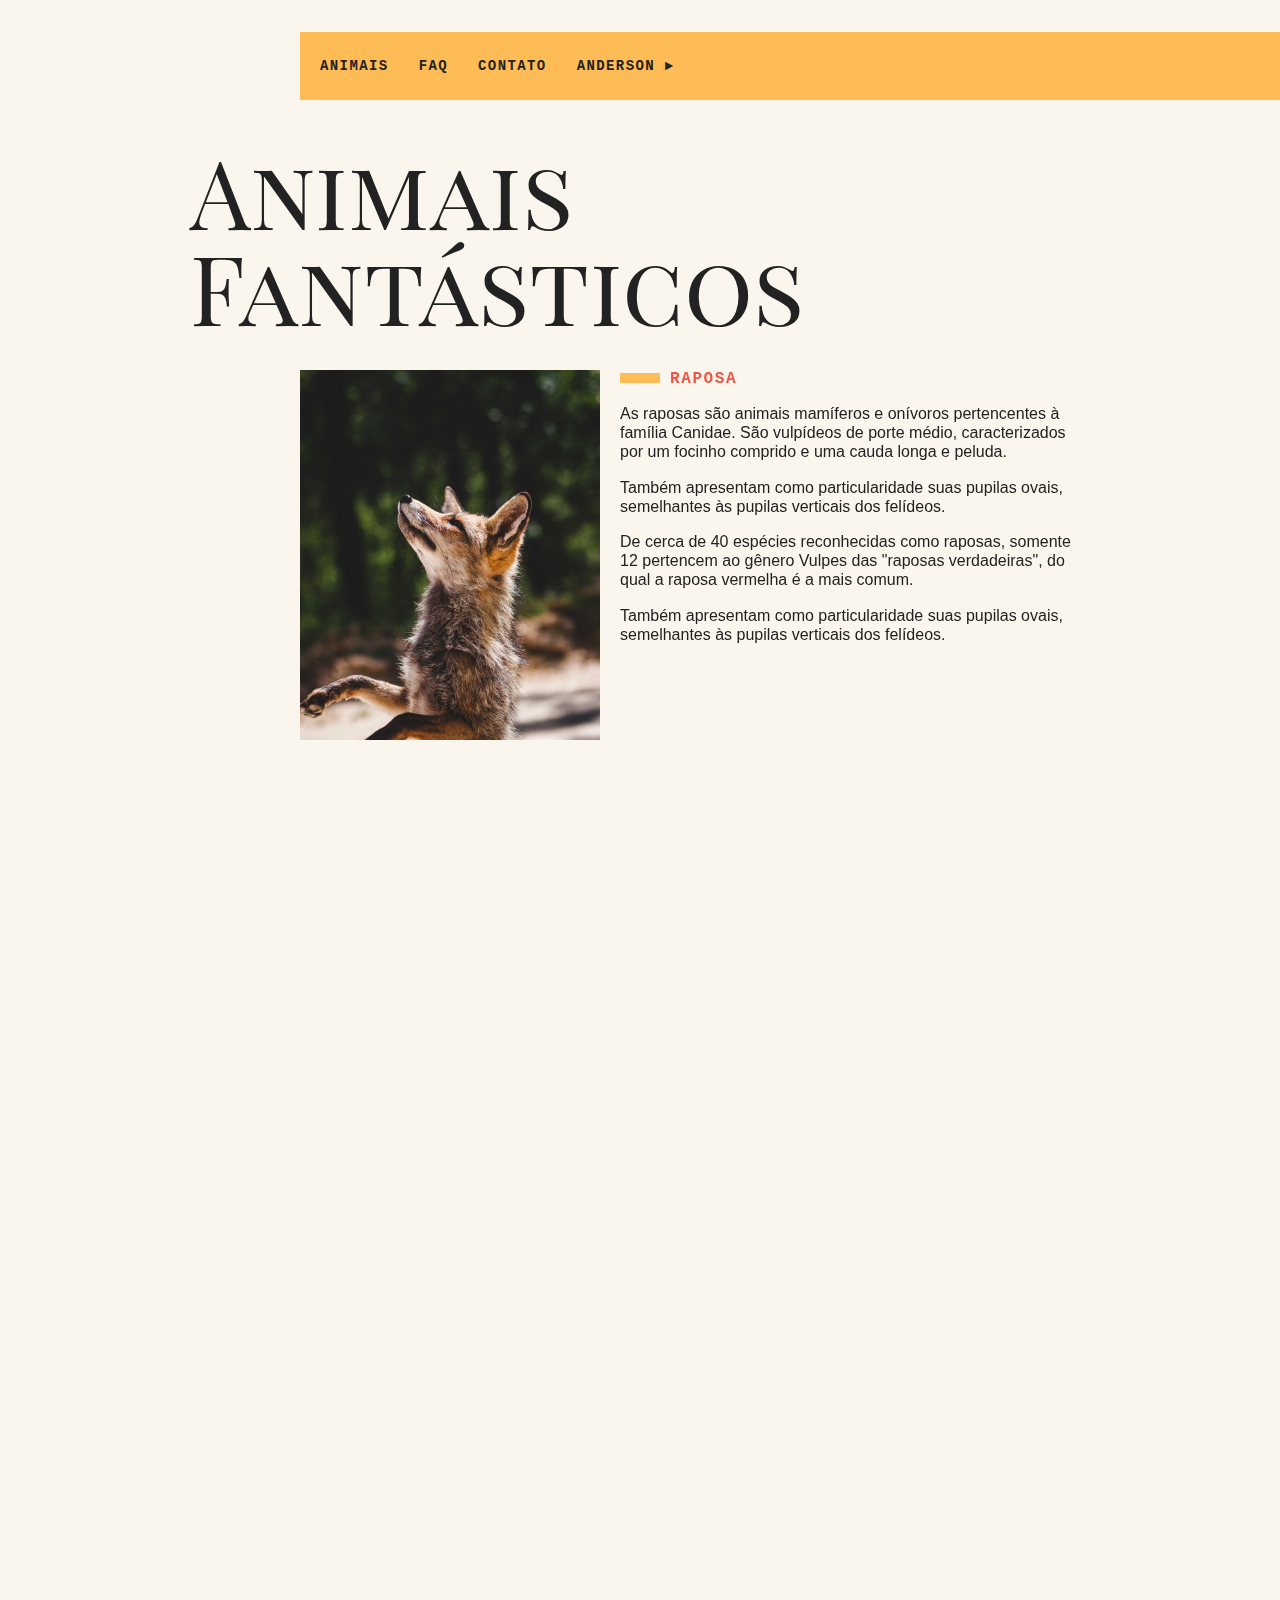
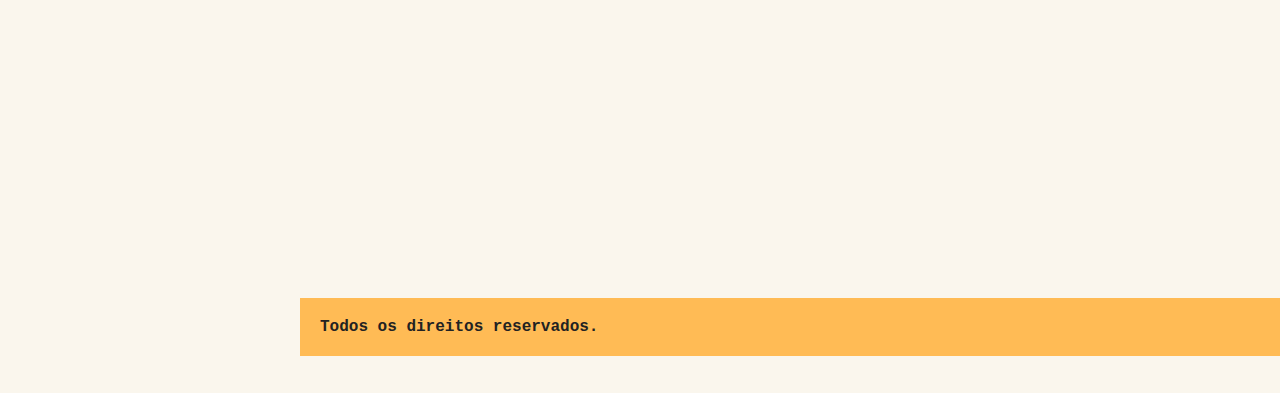
==== index.html @ fa629bf3 "feat: animacao ao scrill" ====
<!DOCTYPE html>
<html lang="pt-BR">

<head>
    <meta charset="UTF-8">
    <meta http-equiv="X-UA-Compatible" content="IE=edge">
    <meta name="viewport" content="width=device-width, initial-scale=1.0">
    <script>
        document.documentElement.className += ' js'
    </script>
    <link rel="stylesheet" href="./assets/css/style.css">
    <title>Animais Fantásticos</title>
</head>

<body>
    <nav class="menu js-menu">
        <ul>
            <li><a href="#animais">Animais</a></li>
            <li><a href="#faq">Faq</a></li>
            <li><a href="#contato">Contato</a></li>
            <li><a href="#https://www.google.com">Anderson ►</a></li>
        </ul>
    </nav>

    <section class="grid-section animais js-scroll" id="animais" aria-label="Animais">
        <h1 class="titulo">Animais Fantásticos</h1>
        <ul class="animais-lista js-tabmenu">
            <li>
                <img src="./assets/img/imagem1.jpg" alt="Raposa">
            </li>
            <li>
                <img src="./assets/img/imagem2.jpg" alt="Esquilo">
            </li>
            <li>
                <img src="./assets/img/imagem3.jpg" alt="Urso">
            </li>
            <li>
                <img src="./assets/img/imagem4.jpg" alt="Lobo">
            </li>
            <li>
                <img src="./assets/img/imagem5.jpg" alt="Macaco">
            </li>
            <li>
                <img src="./assets/img/imagem6.jpg" alt="Leão">
            </li>
        </ul>
        <div class="animais-descricao js-tabcontent">
            <section>
                <h2>Raposa</h2>
                <p>
                    As raposas são animais mamíferos e onívoros pertencentes à família Canidae. São vulpídeos de porte médio, caracterizados por um focinho comprido e uma cauda longa e peluda.
                </p>
                <p>
                    Também apresentam como particularidade suas pupilas ovais, semelhantes às pupilas verticais dos felídeos.
                </p>
                <p>
                    De cerca de 40 espécies reconhecidas como raposas, somente 12 pertencem ao gênero Vulpes das "raposas verdadeiras", do qual a raposa vermelha é a mais comum.
                </p>
                <p>
                    Também apresentam como particularidade suas pupilas ovais, semelhantes às pupilas verticais dos felídeos.
                </p>
            </section>
            <section>
                <h2>Esquilo</h2>
                <p>
                    As raposas são animais mamíferos e onívoros pertencentes à família Canidae. São vulpídeos de porte médio, caracterizados por um focinho comprido e uma cauda longa e peluda.
                </p>
                <p>
                    Também apresentam como particularidade suas pupilas ovais, semelhantes às pupilas verticais dos felídeos.
                </p>
                <p>
                    De cerca de 40 espécies reconhecidas como raposas, somente 12 pertencem ao gênero Vulpes das "raposas verdadeiras", do qual a raposa vermelha é a mais comum.
                </p>
                <p>
                    Também apresentam como particularidade suas pupilas ovais, semelhantes às pupilas verticais dos felídeos.
                </p>
            </section>
            <section>
                <h2>Urso</h2>
                <p>
                    As raposas são animais mamíferos e onívoros pertencentes à família Canidae. São vulpídeos de porte médio, caracterizados por um focinho comprido e uma cauda longa e peluda.
                </p>
                <p>
                    Também apresentam como particularidade suas pupilas ovais, semelhantes às pupilas verticais dos felídeos.
                </p>
                <p>
                    De cerca de 40 espécies reconhecidas como raposas, somente 12 pertencem ao gênero Vulpes das "raposas verdadeiras", do qual a raposa vermelha é a mais comum.
                </p>
                <p>
                    Também apresentam como particularidade suas pupilas ovais, semelhantes às pupilas verticais dos felídeos.
                </p>
            </section>
            <section>
                <h2>Lobo</h2>
                <p>
                    As raposas são animais mamíferos e onívoros pertencentes à família Canidae. São vulpídeos de porte médio, caracterizados por um focinho comprido e uma cauda longa e peluda.
                </p>
                <p>
                    Também apresentam como particularidade suas pupilas ovais, semelhantes às pupilas verticais dos felídeos.
                </p>
                <p>
                    De cerca de 40 espécies reconhecidas como raposas, somente 12 pertencem ao gênero Vulpes das "raposas verdadeiras", do qual a raposa vermelha é a mais comum.
                </p>
                <p>
                    Também apresentam como particularidade suas pupilas ovais, semelhantes às pupilas verticais dos felídeos.
                </p>
            </section>
            <section>
                <h2>Macaco</h2>
                <p>
                    As raposas são animais mamíferos e onívoros pertencentes à família Canidae. São vulpídeos de porte médio, caracterizados por um focinho comprido e uma cauda longa e peluda.
                </p>
                <p>
                    Também apresentam como particularidade suas pupilas ovais, semelhantes às pupilas verticais dos felídeos.
                </p>
                <p>
                    De cerca de 40 espécies reconhecidas como raposas, somente 12 pertencem ao gênero Vulpes das "raposas verdadeiras", do qual a raposa vermelha é a mais comum.
                </p>
                <p>
                    Também apresentam como particularidade suas pupilas ovais, semelhantes às pupilas verticais dos felídeos.
                </p>
            </section>
            <section>
                <h2>Leão</h2>
                <p>
                    As raposas são animais mamíferos e onívoros pertencentes à família Canidae. São vulpídeos de porte médio, caracterizados por um focinho comprido e uma cauda longa e peluda.
                </p>
                <p>
                    Também apresentam como particularidade suas pupilas ovais, semelhantes às pupilas verticais dos felídeos.
                </p>
                <p>
                    De cerca de 40 espécies reconhecidas como raposas, somente 12 pertencem ao gênero Vulpes das "raposas verdadeiras", do qual a raposa vermelha é a mais comum.
                </p>
                <p>
                    Também apresentam como particularidade suas pupilas ovais, semelhantes às pupilas verticais dos felídeos.
                </p>
            </section>
        </div>
    </section>

    <section class="grid-section faq js-scroll" id="faq" aria-label="Faq">
        <h1 class="titulo">Faq</h1>
        <dl class="faq-lista js-accordion">
            <dt>Qual é a idade dos animais</dt>
            <dd>
                As raposas são animais mamíferos e onívoros pertencentes à família Canidae. São vulpídeos de porte médio, caracterizados por um focinho comprido e uma cauda longa e peluda.
            </dd>

            <dt>Eles são fantásticos?</dt>
            <dd>
                Também apresentam como particularidade suas pupilas ovais, semelhantes às pupilas verticais dos felídeos.
            </dd>

            <dt>Qual a diferença?</dt>
            <dd>
                As raposas são animais mamíferos e onívoros pertencentes à família Canidae. São vulpídeos de porte médio, caracterizados por um focinho comprido e uma cauda longa e peluda.
            </dd>

            <dt>Como proteger?</dt>
            <dd>
                Também apresentam como particularidade suas pupilas ovais, semelhantes às pupilas verticais dos felídeos.
            </dd>
        </dl>
    </section>

    <section class="grid-section contato js-scroll" id="contato" aria-label="Contato">
        <h1 class="titulo">Contato</h1>
        <div class="mapa">
            <img src="./assets/img/mapa.png" alt="">
        </div>
        <ul class="dados">
            <li>andreandersoncaue.e@gmail.com</li>
            <li>+55 35 9 8403-6852</li>
            <li>Itajubá - MG</li>
        </ul>
    </section>

    <footer class="copy">
        <p>
            Todos os direitos reservados.
        </p>
    </footer>
    <script src="./assets/js/main.js"></script>
</body>

</html>
---- assets/css/style.css ----
@import url("https://fonts.googleapis.com/css2?family=Playfair+Display+SC:wght@400;700&display=swap");

* {
  margin: 0px;
  padding: 0px;
}

html {
  font-size: 16px;
}

html.textomaior {
  font-size: 120%;
}

img {
  display: block;
  max-width: 100%;
}

ul {
  list-style: none;
}

body {
  background: #faf6ed;
  color: #222;
  -webkit-font-smoothing: antialiased;
  display: grid;
  grid-template-columns: 1fr 120px minmax(300px, 800px) 1fr;
}

.menu {
  grid-column: 3 / 5;
  margin-top: 2rem;
  margin-bottom: 2rem;
  background: #fb5;
}

.menu ul {
  display: flex;
  flex-wrap: wrap;
  padding: 10px;
}

.menu li a {
  display: block;
  padding: 16px 10px;
  margin-right: 10px;
  color: #222;
  text-decoration: none;
  font-family: "IBM Plex Mono", monospace, "Lucida Sans", "Lucida Sans Regular",
    "Lucida Grande", "Lucida Sans Unicode", Geneva, Verdana, sans-serif;
  font-weight: bold;
  text-transform: uppercase;
  font-size: 0.875rem;
  letter-spacing: 0.1em;
}

.grid-section {
  grid-column: 2 / 4;
  width: 100%;
  box-sizing: border-box;
  padding: 10px;
  display: grid;
  grid-template-columns: 90px 300px 1fr;
  gap: 20px;
  margin-bottom: 4rem;
}

.titulo {
  font-family: "Playfair Display SC", Georgia, "Times New Roman", Times, serif;
  font-size: 6rem;
  line-height: 1;
  font-weight: 400;
  margin-bottom: 1rem;
  grid-column: 1 / 4;
}

.animais h2 {
  font-family: "IBM Plex Mono", monospace, "Courier New", Courier;
  font-size: 1rem;
  text-transform: uppercase;
  letter-spacing: 0.1em;
  margin-bottom: 1rem;
  color: #e54;
}

.animais h2::before {
  content: "";
  display: inline-block;
  width: 40px;
  height: 10px;
  margin-right: 10px;
  background: #fb5;
}

.animais p {
  font-family: Helvetica, Arial, sans-serif;
  line-height: 1.2;
  margin-bottom: 1rem;
}

.animais-lista {
  height: 370px;
  overflow-y: scroll;
  grid-column: 2;
}

.animais-lista li {
  cursor: pointer;
}

.animais-lista::-webkit-scrollbar {
  width: 12px;
}

.animais-lista::-webkit-scrollbar-thumb {
  background: #fb5;
  border-left: 4px solid #faf6ed;
  border-right: 4px solid #faf6ed;
}

.animais-lista::-webkit-scrollbar-track {
  background: #faf6ed;
}

.animais-descricao {
  grid-column: 3;
}

.animais-descricao section {
  margin-bottom: 3rem;
}

.faq-lista {
  grid-column: 2 / 4;
}

.faq-lista dt {
  font-family: "IBM Plex Mono", monospace, "Lucida Sans", "Lucida Sans Regular",
    "Lucida Grande", "Lucida Sans Unicode", Geneva, Verdana, sans-serif;
  font-weight: bold;
  margin-top: 2rem;
  margin-bottom: 0.5rem;
  color: #e54;
}

.faq-lista dt::before {
  content: "";
  display: inline-block;
  width: 20px;
  height: 10px;
  margin-right: 10px;
  background: #fb5;
}

.faq-lista dd {
  font-family: Helvetica, arial;
  margin-bottom: 0.5rem;
  margin-left: 30px;
}

.mapa {
  grid-column: 2;
}

.dados {
  grid-column: 3;
}

.dados li {
  margin-bottom: 1rem;
  font-family: helvetica, arial;
}

.dados li::before {
  content: "";
  display: inline-block;
  width: 20px;
  height: 10px;
  margin-right: 10px;
  background: #fb5;
}

.copy {
  grid-column: 3 / 5;
  margin-bottom: 2rem;
  background: #fb5;
}

.copy p {
  padding: 20px;
  font-family: "IBM Plex Mono", monospace, "Lucida Sans", "Lucida Sans Regular",
    "Lucida Grande", "Lucida Sans Unicode", Geneva, Verdana, sans-serif;
  font-weight: bold;
}

@media (max-width: 700px) {
  body {
    grid-template-columns: 1fr;
  }
  .menu,
  .grid-section,
  .copy {
    grid-column: 1;
  }

  .grid-section {
    grid-template-columns: 100px 1fr;
    gap: 10px;
  }

  .animais-lista {
    grid-column: 1;
  }

  .faq-lista,
  .dados,
  .mapa {
    grid-column: 1 / -1;
  }

  .grid-section h1 {
    font-size: 3rem;
  }

  .menu {
    margin-top: 0px;
  }

  .copy {
    margin-bottom: 0px;
  }
}

.js .js-tabcontent section {
  display: none;
}

.js-tabcontent section.ativo {
  display: block !important;
  animation: show 0.5s forwards;
}

@keyframes show {
  from {
    opacity: 0;
    transform: translate3d(-30px, 0, 0);
  }

  to {
    opacity: 1;
    transform: translate3d(0, 0, 0);
  }
}

.js .js-accordion dd {
  display: none;
}

.js-accordion dt::after {
  content: "▼";
  margin-left: 10px;
}

.js-accordion dt.ativo::after {
  content: "▲";
}

.js-accordion dd.ativo {
  display: block;
  animation: slideDown 0.5s forwards;
}

@keyframes slideDown {
  from {
    opacity: 0;
    max-height: 0;
  }

  to {
    opacity: 1;
    max-height: 200px;
  }
}

.js .js-scroll {
  opacity: 0;
  transform: translate3d(-30px, 0, 0);
  transition: 0.5s;
}

.js .js-scroll.ativo {
  opacity: 1;
  transform: translate3d(0, 0, 0);
}
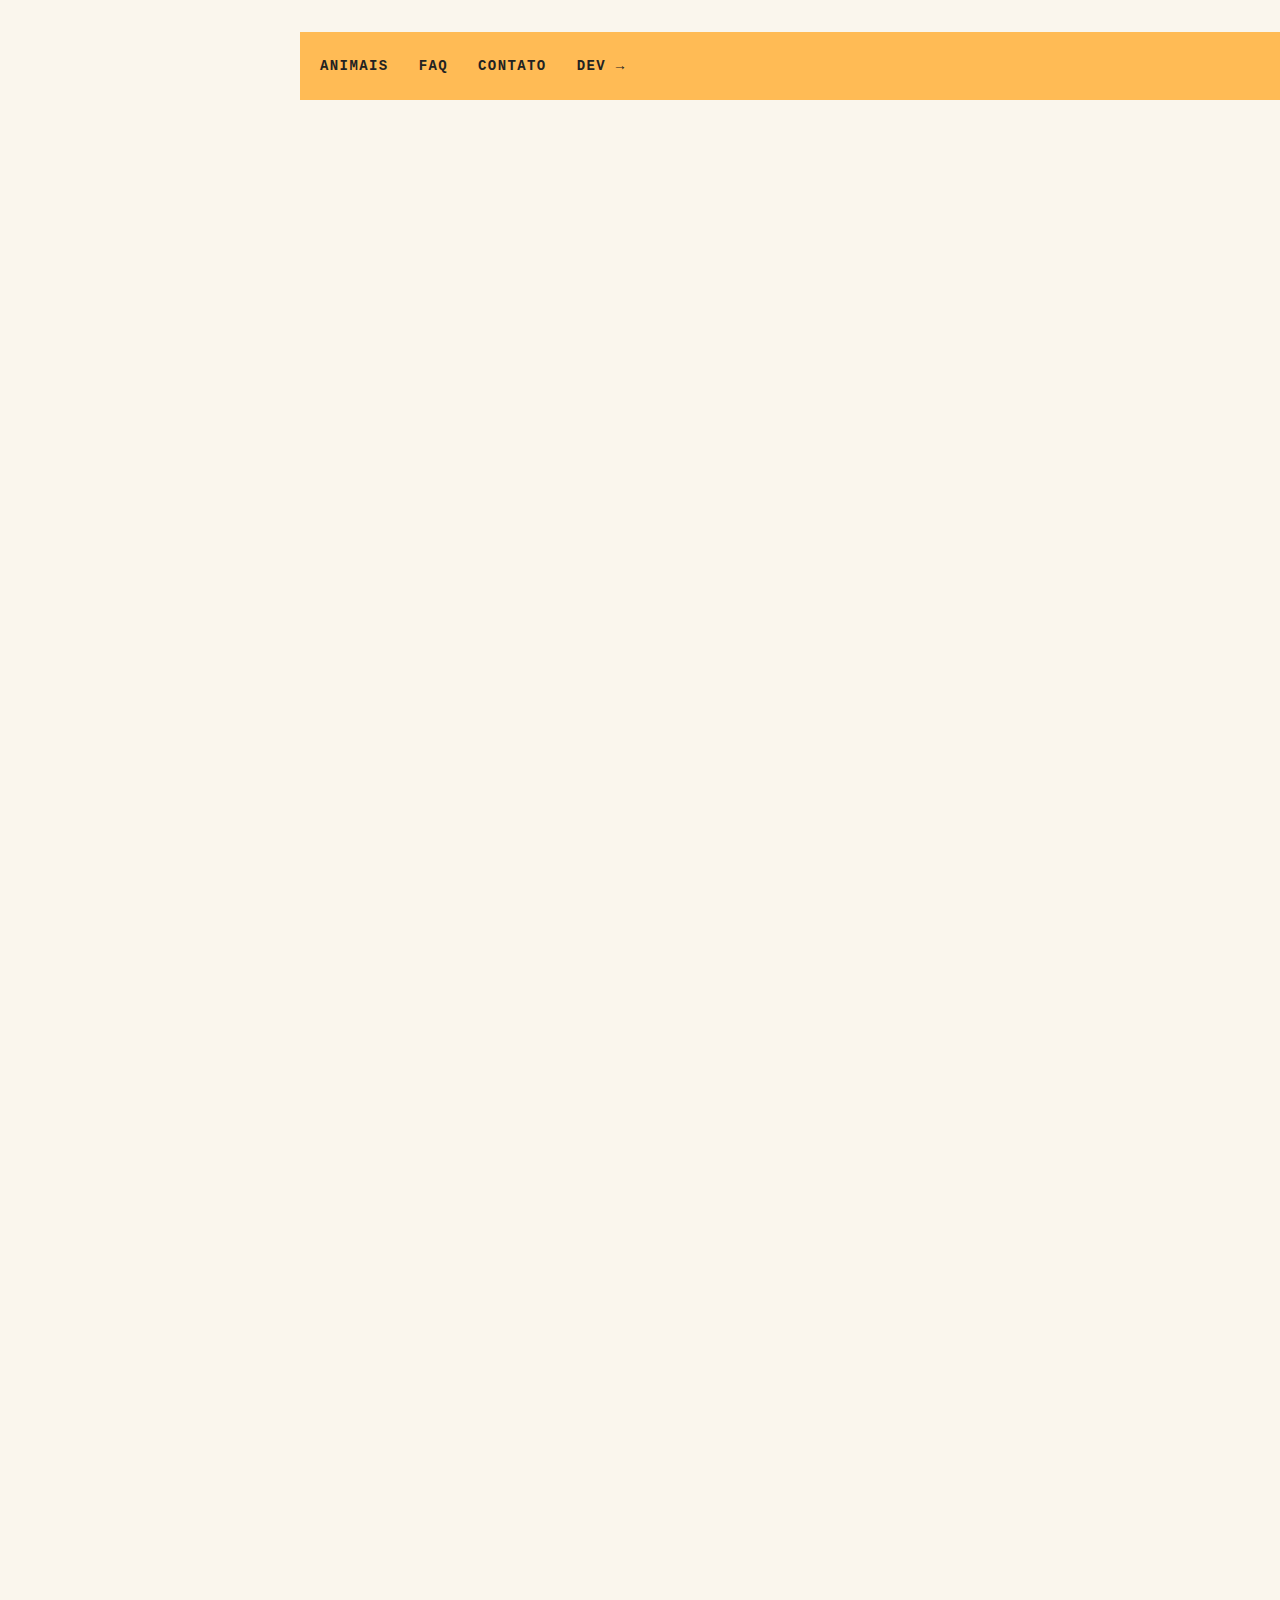
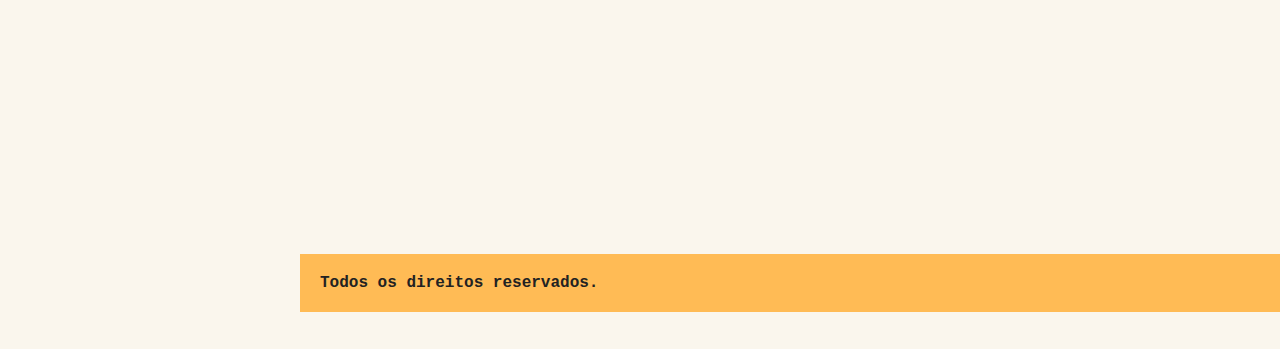
==== commit ae72c465: "feat: animacao ao scroll" ====
--- a/index.html
+++ b/index.html
@@ -13,12 +13,12 @@
 </head>
 
 <body>
-    <nav class="menu js-menu">
+    <nav class="menu">
         <ul>
             <li><a href="#animais">Animais</a></li>
             <li><a href="#faq">Faq</a></li>
             <li><a href="#contato">Contato</a></li>
-            <li><a href="#https://www.google.com">Anderson ►</a></li>
+            <li><a href="#https://www.google.com">Dev →</a></li>
         </ul>
     </nav>
 
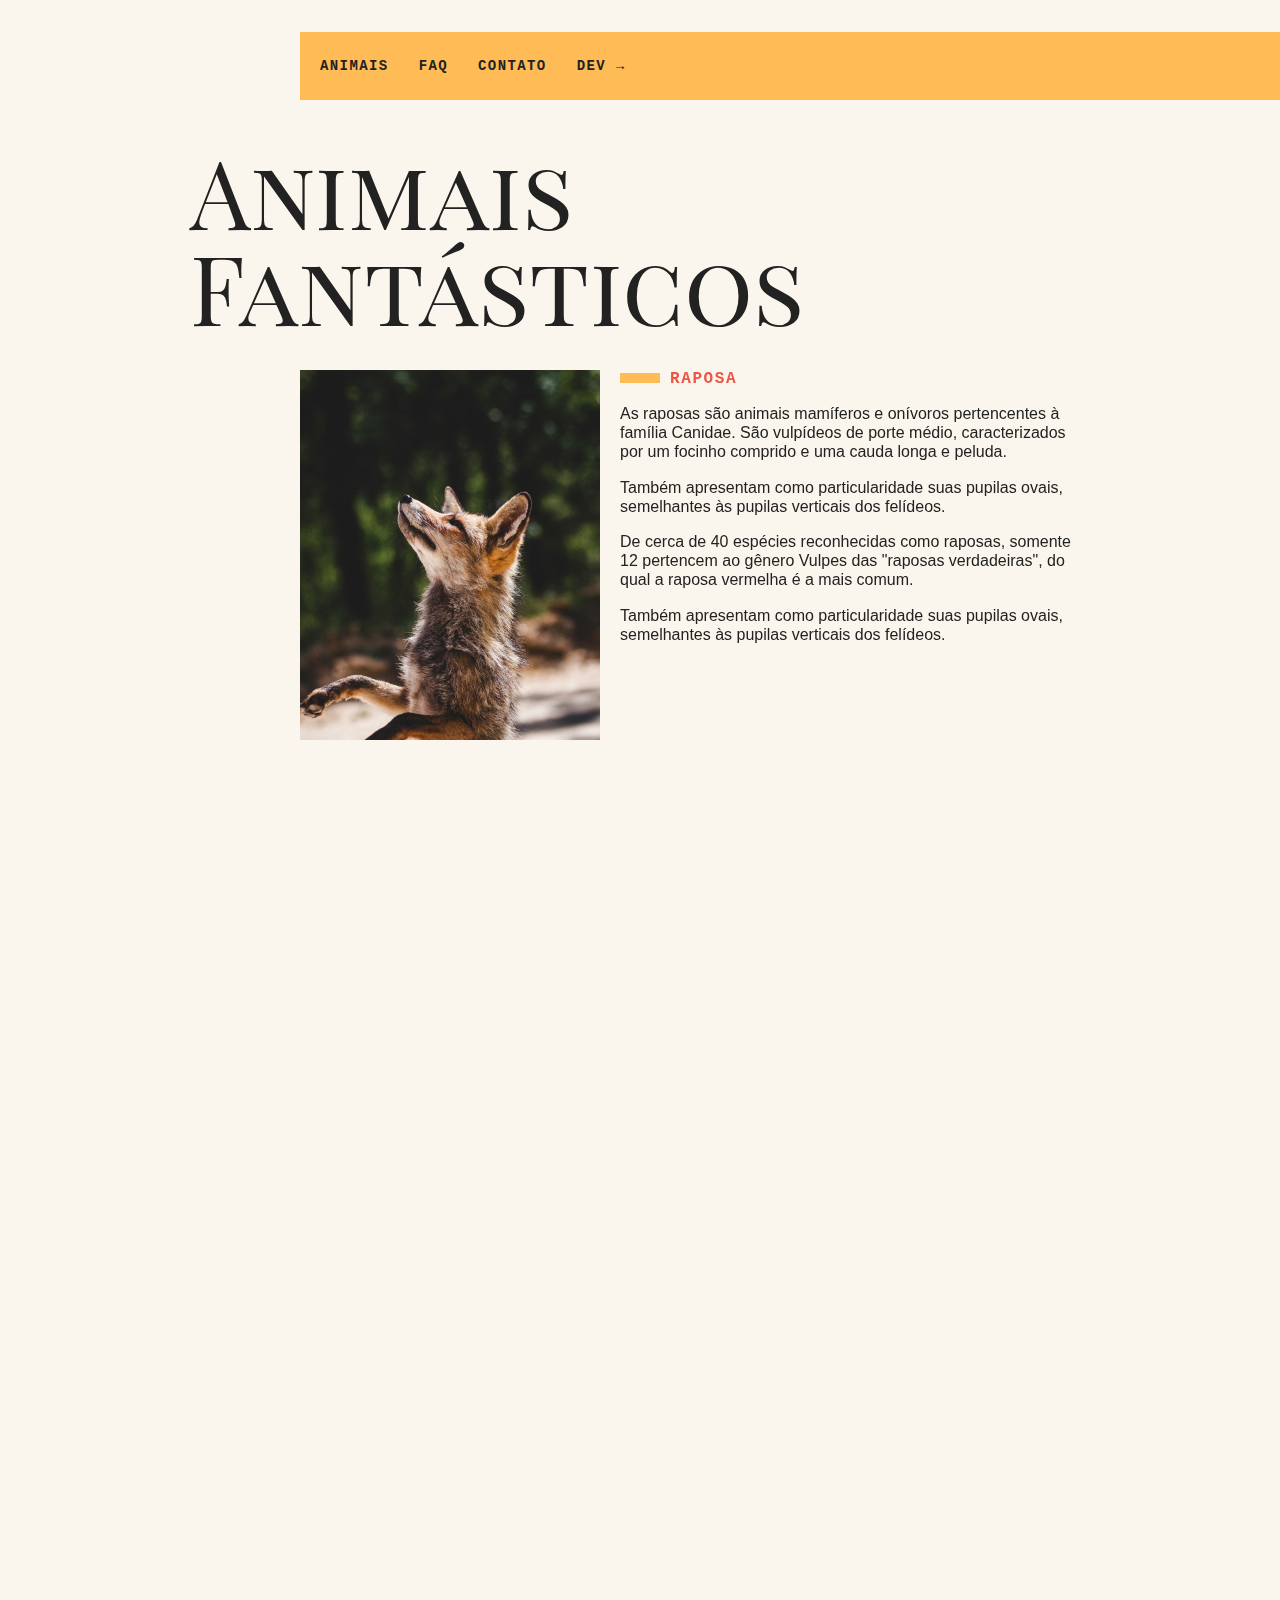
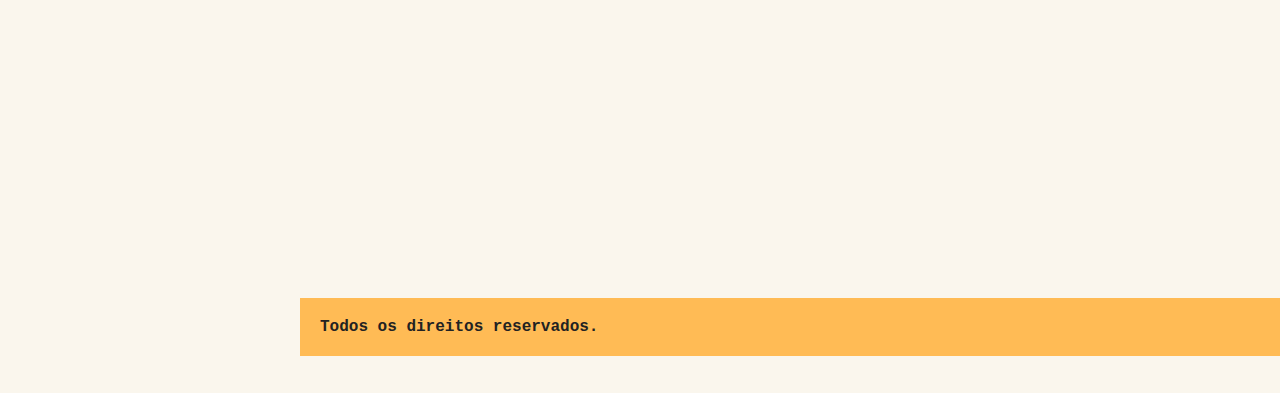
==== commit 210dfd6b: "feat: mudando link de contato" ====
--- a/index.html
+++ b/index.html
@@ -18,7 +18,7 @@
             <li><a href="#animais">Animais</a></li>
             <li><a href="#faq">Faq</a></li>
             <li><a href="#contato">Contato</a></li>
-            <li><a href="#https://www.google.com">Dev →</a></li>
+            <li><a href="https://www.linkedin.com/in/anderson-andre-pereira/" target="_blank">Dev →</a></li>
         </ul>
     </nav>
 
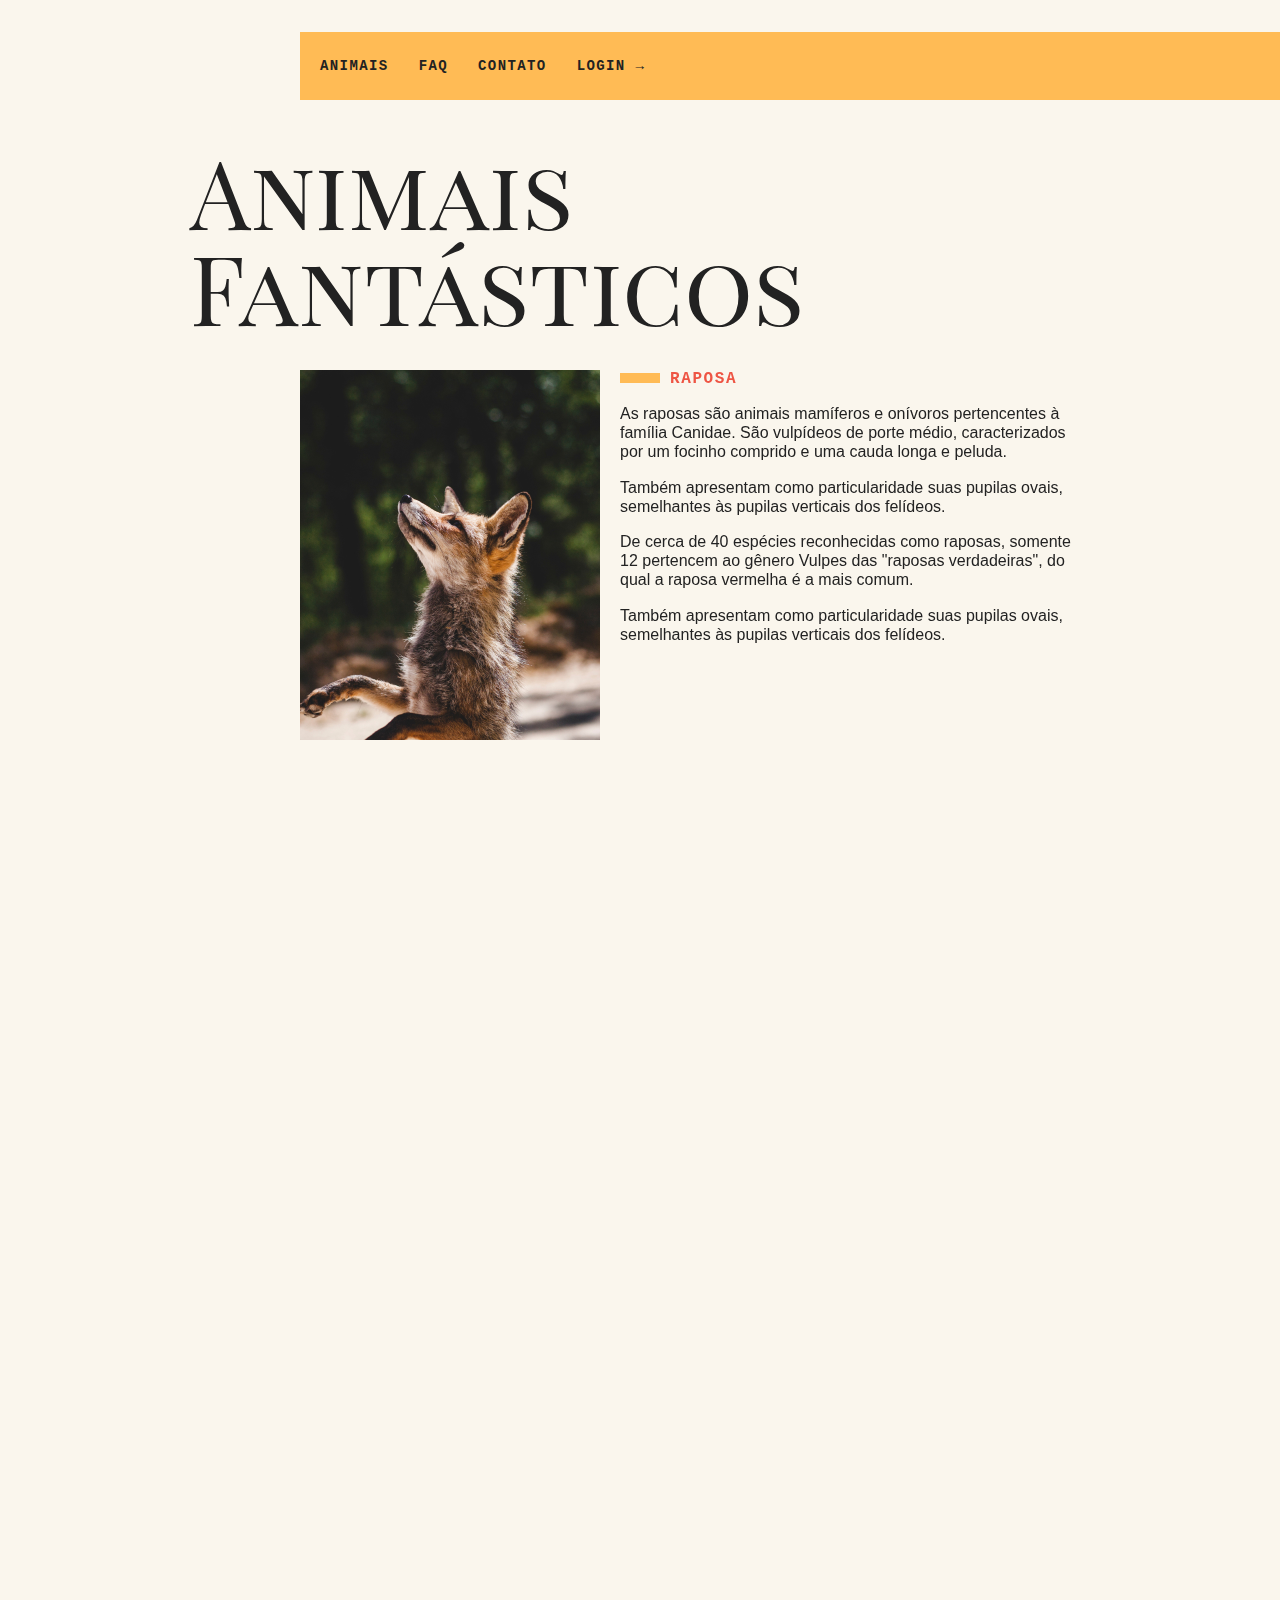
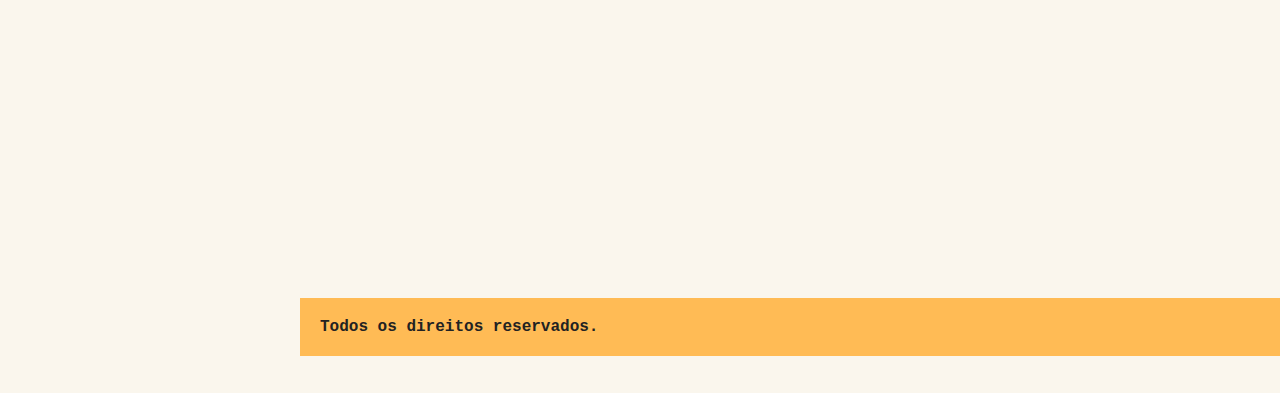
==== commit 229ae601: "feat: modal" ====
--- a/index.html
+++ b/index.html
@@ -13,174 +13,190 @@
 </head>
 
 <body>
-    <nav class="menu">
-        <ul>
-            <li><a href="#animais">Animais</a></li>
-            <li><a href="#faq">Faq</a></li>
-            <li><a href="#contato">Contato</a></li>
-            <li><a href="https://www.linkedin.com/in/anderson-andre-pereira/" target="_blank">Dev →</a></li>
-        </ul>
-    </nav>
-
-    <section class="grid-section animais js-scroll" id="animais" aria-label="Animais">
-        <h1 class="titulo">Animais Fantásticos</h1>
-        <ul class="animais-lista js-tabmenu">
-            <li>
-                <img src="./assets/img/imagem1.jpg" alt="Raposa">
-            </li>
-            <li>
-                <img src="./assets/img/imagem2.jpg" alt="Esquilo">
-            </li>
-            <li>
-                <img src="./assets/img/imagem3.jpg" alt="Urso">
-            </li>
-            <li>
-                <img src="./assets/img/imagem4.jpg" alt="Lobo">
-            </li>
-            <li>
-                <img src="./assets/img/imagem5.jpg" alt="Macaco">
-            </li>
-            <li>
-                <img src="./assets/img/imagem6.jpg" alt="Leão">
-            </li>
-        </ul>
-        <div class="animais-descricao js-tabcontent">
-            <section>
-                <h2>Raposa</h2>
-                <p>
+    <div class="grid-container">
+        <nav class="menu" data-menu='suave'>
+            <ul>
+                <li><a href="#animais">Animais</a></li>
+                <li><a href="#faq">Faq</a></li>
+                <li><a href="#contato">Contato</a></li>
+                <li><a data-modal="abrir" href="login.html">Login →</a></li>
+            </ul>
+        </nav>
+
+        <section class="grid-section animais" data-anime="scroll" id="animais" aria-label="Animais">
+            <h1 class="titulo">Animais Fantásticos</h1>
+            <ul class="animais-lista" data-tab='menu'>
+                <li>
+                    <img src="./assets/img/imagem1.jpg" alt="Raposa">
+                </li>
+                <li>
+                    <img src="./assets/img/imagem2.jpg" alt="Esquilo">
+                </li>
+                <li>
+                    <img src="./assets/img/imagem3.jpg" alt="Urso">
+                </li>
+                <li>
+                    <img src="./assets/img/imagem4.jpg" alt="Lobo">
+                </li>
+                <li>
+                    <img src="./assets/img/imagem5.jpg" alt="Macaco">
+                </li>
+                <li>
+                    <img src="./assets/img/imagem6.jpg" alt="Leão">
+                </li>
+            </ul>
+            <div class="animais-descricao" data-tab='content'>
+                <section data-anime='show-right'>
+                    <h2>Raposa</h2>
+                    <p>
+                        As raposas são animais mamíferos e onívoros pertencentes à família Canidae. São vulpídeos de porte médio, caracterizados por um focinho comprido e uma cauda longa e peluda.
+                    </p>
+                    <p>
+                        Também apresentam como particularidade suas pupilas ovais, semelhantes às pupilas verticais dos felídeos.
+                    </p>
+                    <p>
+                        De cerca de 40 espécies reconhecidas como raposas, somente 12 pertencem ao gênero Vulpes das "raposas verdadeiras", do qual a raposa vermelha é a mais comum.
+                    </p>
+                    <p>
+                        Também apresentam como particularidade suas pupilas ovais, semelhantes às pupilas verticais dos felídeos.
+                    </p>
+                </section>
+                <section data-anime='show-right'>
+                    <h2>Esquilo</h2>
+                    <p>
+                        As raposas são animais mamíferos e onívoros pertencentes à família Canidae. São vulpídeos de porte médio, caracterizados por um focinho comprido e uma cauda longa e peluda.
+                    </p>
+                    <p>
+                        Também apresentam como particularidade suas pupilas ovais, semelhantes às pupilas verticais dos felídeos.
+                    </p>
+                    <p>
+                        De cerca de 40 espécies reconhecidas como raposas, somente 12 pertencem ao gênero Vulpes das "raposas verdadeiras", do qual a raposa vermelha é a mais comum.
+                    </p>
+                    <p>
+                        Também apresentam como particularidade suas pupilas ovais, semelhantes às pupilas verticais dos felídeos.
+                    </p>
+                </section>
+                <section data-anime='show-down'>
+                    <h2>Urso</h2>
+                    <p>
+                        As raposas são animais mamíferos e onívoros pertencentes à família Canidae. São vulpídeos de porte médio, caracterizados por um focinho comprido e uma cauda longa e peluda.
+                    </p>
+                    <p>
+                        Também apresentam como particularidade suas pupilas ovais, semelhantes às pupilas verticais dos felídeos.
+                    </p>
+                    <p>
+                        De cerca de 40 espécies reconhecidas como raposas, somente 12 pertencem ao gênero Vulpes das "raposas verdadeiras", do qual a raposa vermelha é a mais comum.
+                    </p>
+                    <p>
+                        Também apresentam como particularidade suas pupilas ovais, semelhantes às pupilas verticais dos felídeos.
+                    </p>
+                </section>
+                <section data-anime='show-down'>
+                    <h2>Lobo</h2>
+                    <p>
+                        As raposas são animais mamíferos e onívoros pertencentes à família Canidae. São vulpídeos de porte médio, caracterizados por um focinho comprido e uma cauda longa e peluda.
+                    </p>
+                    <p>
+                        Também apresentam como particularidade suas pupilas ovais, semelhantes às pupilas verticais dos felídeos.
+                    </p>
+                    <p>
+                        De cerca de 40 espécies reconhecidas como raposas, somente 12 pertencem ao gênero Vulpes das "raposas verdadeiras", do qual a raposa vermelha é a mais comum.
+                    </p>
+                    <p>
+                        Também apresentam como particularidade suas pupilas ovais, semelhantes às pupilas verticais dos felídeos.
+                    </p>
+                </section>
+                <section data-anime='show-right'>
+                    <h2>Macaco</h2>
+                    <p>
+                        As raposas são animais mamíferos e onívoros pertencentes à família Canidae. São vulpídeos de porte médio, caracterizados por um focinho comprido e uma cauda longa e peluda.
+                    </p>
+                    <p>
+                        Também apresentam como particularidade suas pupilas ovais, semelhantes às pupilas verticais dos felídeos.
+                    </p>
+                    <p>
+                        De cerca de 40 espécies reconhecidas como raposas, somente 12 pertencem ao gênero Vulpes das "raposas verdadeiras", do qual a raposa vermelha é a mais comum.
+                    </p>
+                    <p>
+                        Também apresentam como particularidade suas pupilas ovais, semelhantes às pupilas verticais dos felídeos.
+                    </p>
+                </section>
+                <section data-anime='show-right'>
+                    <h2>Leão</h2>
+                    <p>
+                        As raposas são animais mamíferos e onívoros pertencentes à família Canidae. São vulpídeos de porte médio, caracterizados por um focinho comprido e uma cauda longa e peluda.
+                    </p>
+                    <p>
+                        Também apresentam como particularidade suas pupilas ovais, semelhantes às pupilas verticais dos felídeos.
+                    </p>
+                    <p>
+                        De cerca de 40 espécies reconhecidas como raposas, somente 12 pertencem ao gênero Vulpes das "raposas verdadeiras", do qual a raposa vermelha é a mais comum.
+                    </p>
+                    <p>
+                        Também apresentam como particularidade suas pupilas ovais, semelhantes às pupilas verticais dos felídeos.
+                    </p>
+                </section>
+            </div>
+        </section>
+
+        <section class="grid-section faq" data-anime="scroll" id="faq" aria-label="Faq">
+            <h1 class="titulo">Faq</h1>
+            <dl class="faq-lista" data-anime='accordion'>
+                <dt>Qual é a idade dos animais</dt>
+                <dd>
                     As raposas são animais mamíferos e onívoros pertencentes à família Canidae. São vulpídeos de porte médio, caracterizados por um focinho comprido e uma cauda longa e peluda.
-                </p>
-                <p>
+                </dd>
+
+                <dt>Eles são fantásticos?</dt>
+                <dd>
                     Também apresentam como particularidade suas pupilas ovais, semelhantes às pupilas verticais dos felídeos.
-                </p>
-                <p>
-                    De cerca de 40 espécies reconhecidas como raposas, somente 12 pertencem ao gênero Vulpes das "raposas verdadeiras", do qual a raposa vermelha é a mais comum.
-                </p>
-                <p>
+                </dd>
+
+                <dt>Qual a diferença?</dt>
+                <dd>
+                    As raposas são animais mamíferos e onívoros pertencentes à família Canidae. São vulpídeos de porte médio, caracterizados por um focinho comprido e uma cauda longa e peluda.
+                </dd>
+
+                <dt>Como proteger?</dt>
+                <dd>
                     Também apresentam como particularidade suas pupilas ovais, semelhantes às pupilas verticais dos felídeos.
-                </p>
-            </section>
-            <section>
-                <h2>Esquilo</h2>
-                <p>
-                    As raposas são animais mamíferos e onívoros pertencentes à família Canidae. São vulpídeos de porte médio, caracterizados por um focinho comprido e uma cauda longa e peluda.
-                </p>
-                <p>
-                    Também apresentam como particularidade suas pupilas ovais, semelhantes às pupilas verticais dos felídeos.
-                </p>
-                <p>
-                    De cerca de 40 espécies reconhecidas como raposas, somente 12 pertencem ao gênero Vulpes das "raposas verdadeiras", do qual a raposa vermelha é a mais comum.
-                </p>
-                <p>
-                    Também apresentam como particularidade suas pupilas ovais, semelhantes às pupilas verticais dos felídeos.
-                </p>
-            </section>
-            <section>
-                <h2>Urso</h2>
-                <p>
-                    As raposas são animais mamíferos e onívoros pertencentes à família Canidae. São vulpídeos de porte médio, caracterizados por um focinho comprido e uma cauda longa e peluda.
-                </p>
-                <p>
-                    Também apresentam como particularidade suas pupilas ovais, semelhantes às pupilas verticais dos felídeos.
-                </p>
-                <p>
-                    De cerca de 40 espécies reconhecidas como raposas, somente 12 pertencem ao gênero Vulpes das "raposas verdadeiras", do qual a raposa vermelha é a mais comum.
-                </p>
-                <p>
-                    Também apresentam como particularidade suas pupilas ovais, semelhantes às pupilas verticais dos felídeos.
-                </p>
-            </section>
-            <section>
-                <h2>Lobo</h2>
-                <p>
-                    As raposas são animais mamíferos e onívoros pertencentes à família Canidae. São vulpídeos de porte médio, caracterizados por um focinho comprido e uma cauda longa e peluda.
-                </p>
-                <p>
-                    Também apresentam como particularidade suas pupilas ovais, semelhantes às pupilas verticais dos felídeos.
-                </p>
-                <p>
-                    De cerca de 40 espécies reconhecidas como raposas, somente 12 pertencem ao gênero Vulpes das "raposas verdadeiras", do qual a raposa vermelha é a mais comum.
-                </p>
-                <p>
-                    Também apresentam como particularidade suas pupilas ovais, semelhantes às pupilas verticais dos felídeos.
-                </p>
-            </section>
-            <section>
-                <h2>Macaco</h2>
-                <p>
-                    As raposas são animais mamíferos e onívoros pertencentes à família Canidae. São vulpídeos de porte médio, caracterizados por um focinho comprido e uma cauda longa e peluda.
-                </p>
-                <p>
-                    Também apresentam como particularidade suas pupilas ovais, semelhantes às pupilas verticais dos felídeos.
-                </p>
-                <p>
-                    De cerca de 40 espécies reconhecidas como raposas, somente 12 pertencem ao gênero Vulpes das "raposas verdadeiras", do qual a raposa vermelha é a mais comum.
-                </p>
-                <p>
-                    Também apresentam como particularidade suas pupilas ovais, semelhantes às pupilas verticais dos felídeos.
-                </p>
-            </section>
-            <section>
-                <h2>Leão</h2>
-                <p>
-                    As raposas são animais mamíferos e onívoros pertencentes à família Canidae. São vulpídeos de porte médio, caracterizados por um focinho comprido e uma cauda longa e peluda.
-                </p>
-                <p>
-                    Também apresentam como particularidade suas pupilas ovais, semelhantes às pupilas verticais dos felídeos.
-                </p>
-                <p>
-                    De cerca de 40 espécies reconhecidas como raposas, somente 12 pertencem ao gênero Vulpes das "raposas verdadeiras", do qual a raposa vermelha é a mais comum.
-                </p>
-                <p>
-                    Também apresentam como particularidade suas pupilas ovais, semelhantes às pupilas verticais dos felídeos.
-                </p>
-            </section>
+                </dd>
+            </dl>
+        </section>
+
+        <section class="grid-section contato" data-anime="scroll" id="contato" aria-label="Contato">
+            <h1 class="titulo">Contato</h1>
+            <div class="mapa">
+                <img src="./assets/img/mapa.png" alt="">
+            </div>
+            <ul class="dados">
+                <li>andreandersoncaue.e@gmail.com</li>
+                <li>+55 35 9 8403-6852</li>
+                <li>Itajubá - MG</li>
+            </ul>
+        </section>
+
+        <footer class="copy">
+            <p>
+                Todos os direitos reservados.
+            </p>
+        </footer>
+    </div>
+
+    <section class="modal-container" data-modal='container'>
+        <div class="modal">
+            <button class="fechar" data-modal="fechar">X</button>
+            <form action="">
+                <label for="email">Email</label>
+                <input type="text" for="email" id="email">
+                <label for="senha">Senha</label>
+                <input type="password" for="senha" id="senha">
+                <button type="submit">Entrar</button>
+            </form>
         </div>
     </section>
 
-    <section class="grid-section faq js-scroll" id="faq" aria-label="Faq">
-        <h1 class="titulo">Faq</h1>
-        <dl class="faq-lista js-accordion">
-            <dt>Qual é a idade dos animais</dt>
-            <dd>
-                As raposas são animais mamíferos e onívoros pertencentes à família Canidae. São vulpídeos de porte médio, caracterizados por um focinho comprido e uma cauda longa e peluda.
-            </dd>
-
-            <dt>Eles são fantásticos?</dt>
-            <dd>
-                Também apresentam como particularidade suas pupilas ovais, semelhantes às pupilas verticais dos felídeos.
-            </dd>
-
-            <dt>Qual a diferença?</dt>
-            <dd>
-                As raposas são animais mamíferos e onívoros pertencentes à família Canidae. São vulpídeos de porte médio, caracterizados por um focinho comprido e uma cauda longa e peluda.
-            </dd>
-
-            <dt>Como proteger?</dt>
-            <dd>
-                Também apresentam como particularidade suas pupilas ovais, semelhantes às pupilas verticais dos felídeos.
-            </dd>
-        </dl>
-    </section>
-
-    <section class="grid-section contato js-scroll" id="contato" aria-label="Contato">
-        <h1 class="titulo">Contato</h1>
-        <div class="mapa">
-            <img src="./assets/img/mapa.png" alt="">
-        </div>
-        <ul class="dados">
-            <li>andreandersoncaue.e@gmail.com</li>
-            <li>+55 35 9 8403-6852</li>
-            <li>Itajubá - MG</li>
-        </ul>
-    </section>
-
-    <footer class="copy">
-        <p>
-            Todos os direitos reservados.
-        </p>
-    </footer>
-    <script src="./assets/js/main.js"></script>
+    <script type="module" src="./assets/js/main.js"></script>
 </body>
 
 </html>--- a/assets/css/style.css
+++ b/assets/css/style.css
@@ -1,297 +1,2 @@
-@import url("https://fonts.googleapis.com/css2?family=Playfair+Display+SC:wght@400;700&display=swap");
-
-* {
-  margin: 0px;
-  padding: 0px;
-}
-
-html {
-  font-size: 16px;
-}
-
-html.textomaior {
-  font-size: 120%;
-}
-
-img {
-  display: block;
-  max-width: 100%;
-}
-
-ul {
-  list-style: none;
-}
-
-body {
-  background: #faf6ed;
-  color: #222;
-  -webkit-font-smoothing: antialiased;
-  display: grid;
-  grid-template-columns: 1fr 120px minmax(300px, 800px) 1fr;
-}
-
-.menu {
-  grid-column: 3 / 5;
-  margin-top: 2rem;
-  margin-bottom: 2rem;
-  background: #fb5;
-}
-
-.menu ul {
-  display: flex;
-  flex-wrap: wrap;
-  padding: 10px;
-}
-
-.menu li a {
-  display: block;
-  padding: 16px 10px;
-  margin-right: 10px;
-  color: #222;
-  text-decoration: none;
-  font-family: "IBM Plex Mono", monospace, "Lucida Sans", "Lucida Sans Regular",
-    "Lucida Grande", "Lucida Sans Unicode", Geneva, Verdana, sans-serif;
-  font-weight: bold;
-  text-transform: uppercase;
-  font-size: 0.875rem;
-  letter-spacing: 0.1em;
-}
-
-.grid-section {
-  grid-column: 2 / 4;
-  width: 100%;
-  box-sizing: border-box;
-  padding: 10px;
-  display: grid;
-  grid-template-columns: 90px 300px 1fr;
-  gap: 20px;
-  margin-bottom: 4rem;
-}
-
-.titulo {
-  font-family: "Playfair Display SC", Georgia, "Times New Roman", Times, serif;
-  font-size: 6rem;
-  line-height: 1;
-  font-weight: 400;
-  margin-bottom: 1rem;
-  grid-column: 1 / 4;
-}
-
-.animais h2 {
-  font-family: "IBM Plex Mono", monospace, "Courier New", Courier;
-  font-size: 1rem;
-  text-transform: uppercase;
-  letter-spacing: 0.1em;
-  margin-bottom: 1rem;
-  color: #e54;
-}
-
-.animais h2::before {
-  content: "";
-  display: inline-block;
-  width: 40px;
-  height: 10px;
-  margin-right: 10px;
-  background: #fb5;
-}
-
-.animais p {
-  font-family: Helvetica, Arial, sans-serif;
-  line-height: 1.2;
-  margin-bottom: 1rem;
-}
-
-.animais-lista {
-  height: 370px;
-  overflow-y: scroll;
-  grid-column: 2;
-}
-
-.animais-lista li {
-  cursor: pointer;
-}
-
-.animais-lista::-webkit-scrollbar {
-  width: 12px;
-}
-
-.animais-lista::-webkit-scrollbar-thumb {
-  background: #fb5;
-  border-left: 4px solid #faf6ed;
-  border-right: 4px solid #faf6ed;
-}
-
-.animais-lista::-webkit-scrollbar-track {
-  background: #faf6ed;
-}
-
-.animais-descricao {
-  grid-column: 3;
-}
-
-.animais-descricao section {
-  margin-bottom: 3rem;
-}
-
-.faq-lista {
-  grid-column: 2 / 4;
-}
-
-.faq-lista dt {
-  font-family: "IBM Plex Mono", monospace, "Lucida Sans", "Lucida Sans Regular",
-    "Lucida Grande", "Lucida Sans Unicode", Geneva, Verdana, sans-serif;
-  font-weight: bold;
-  margin-top: 2rem;
-  margin-bottom: 0.5rem;
-  color: #e54;
-}
-
-.faq-lista dt::before {
-  content: "";
-  display: inline-block;
-  width: 20px;
-  height: 10px;
-  margin-right: 10px;
-  background: #fb5;
-}
-
-.faq-lista dd {
-  font-family: Helvetica, arial;
-  margin-bottom: 0.5rem;
-  margin-left: 30px;
-}
-
-.mapa {
-  grid-column: 2;
-}
-
-.dados {
-  grid-column: 3;
-}
-
-.dados li {
-  margin-bottom: 1rem;
-  font-family: helvetica, arial;
-}
-
-.dados li::before {
-  content: "";
-  display: inline-block;
-  width: 20px;
-  height: 10px;
-  margin-right: 10px;
-  background: #fb5;
-}
-
-.copy {
-  grid-column: 3 / 5;
-  margin-bottom: 2rem;
-  background: #fb5;
-}
-
-.copy p {
-  padding: 20px;
-  font-family: "IBM Plex Mono", monospace, "Lucida Sans", "Lucida Sans Regular",
-    "Lucida Grande", "Lucida Sans Unicode", Geneva, Verdana, sans-serif;
-  font-weight: bold;
-}
-
-@media (max-width: 700px) {
-  body {
-    grid-template-columns: 1fr;
-  }
-  .menu,
-  .grid-section,
-  .copy {
-    grid-column: 1;
-  }
-
-  .grid-section {
-    grid-template-columns: 100px 1fr;
-    gap: 10px;
-  }
-
-  .animais-lista {
-    grid-column: 1;
-  }
-
-  .faq-lista,
-  .dados,
-  .mapa {
-    grid-column: 1 / -1;
-  }
-
-  .grid-section h1 {
-    font-size: 3rem;
-  }
-
-  .menu {
-    margin-top: 0px;
-  }
-
-  .copy {
-    margin-bottom: 0px;
-  }
-}
-
-.js .js-tabcontent section {
-  display: none;
-}
-
-.js-tabcontent section.ativo {
-  display: block !important;
-  animation: show 0.5s forwards;
-}
-
-@keyframes show {
-  from {
-    opacity: 0;
-    transform: translate3d(-30px, 0, 0);
-  }
-
-  to {
-    opacity: 1;
-    transform: translate3d(0, 0, 0);
-  }
-}
-
-.js .js-accordion dd {
-  display: none;
-}
-
-.js-accordion dt::after {
-  content: "▼";
-  margin-left: 10px;
-}
-
-.js-accordion dt.ativo::after {
-  content: "▲";
-}
-
-.js-accordion dd.ativo {
-  display: block;
-  animation: slideDown 0.5s forwards;
-}
-
-@keyframes slideDown {
-  from {
-    opacity: 0;
-    max-height: 0;
-  }
-
-  to {
-    opacity: 1;
-    max-height: 200px;
-  }
-}
-
-.js .js-scroll {
-  opacity: 0;
-  transform: translate3d(-30px, 0, 0);
-  transition: 0.5s;
-}
-
-.js .js-scroll.ativo {
-  opacity: 1;
-  transform: translate3d(0, 0, 0);
-}
+@import "./geral.css";
+@import "./modal.css";
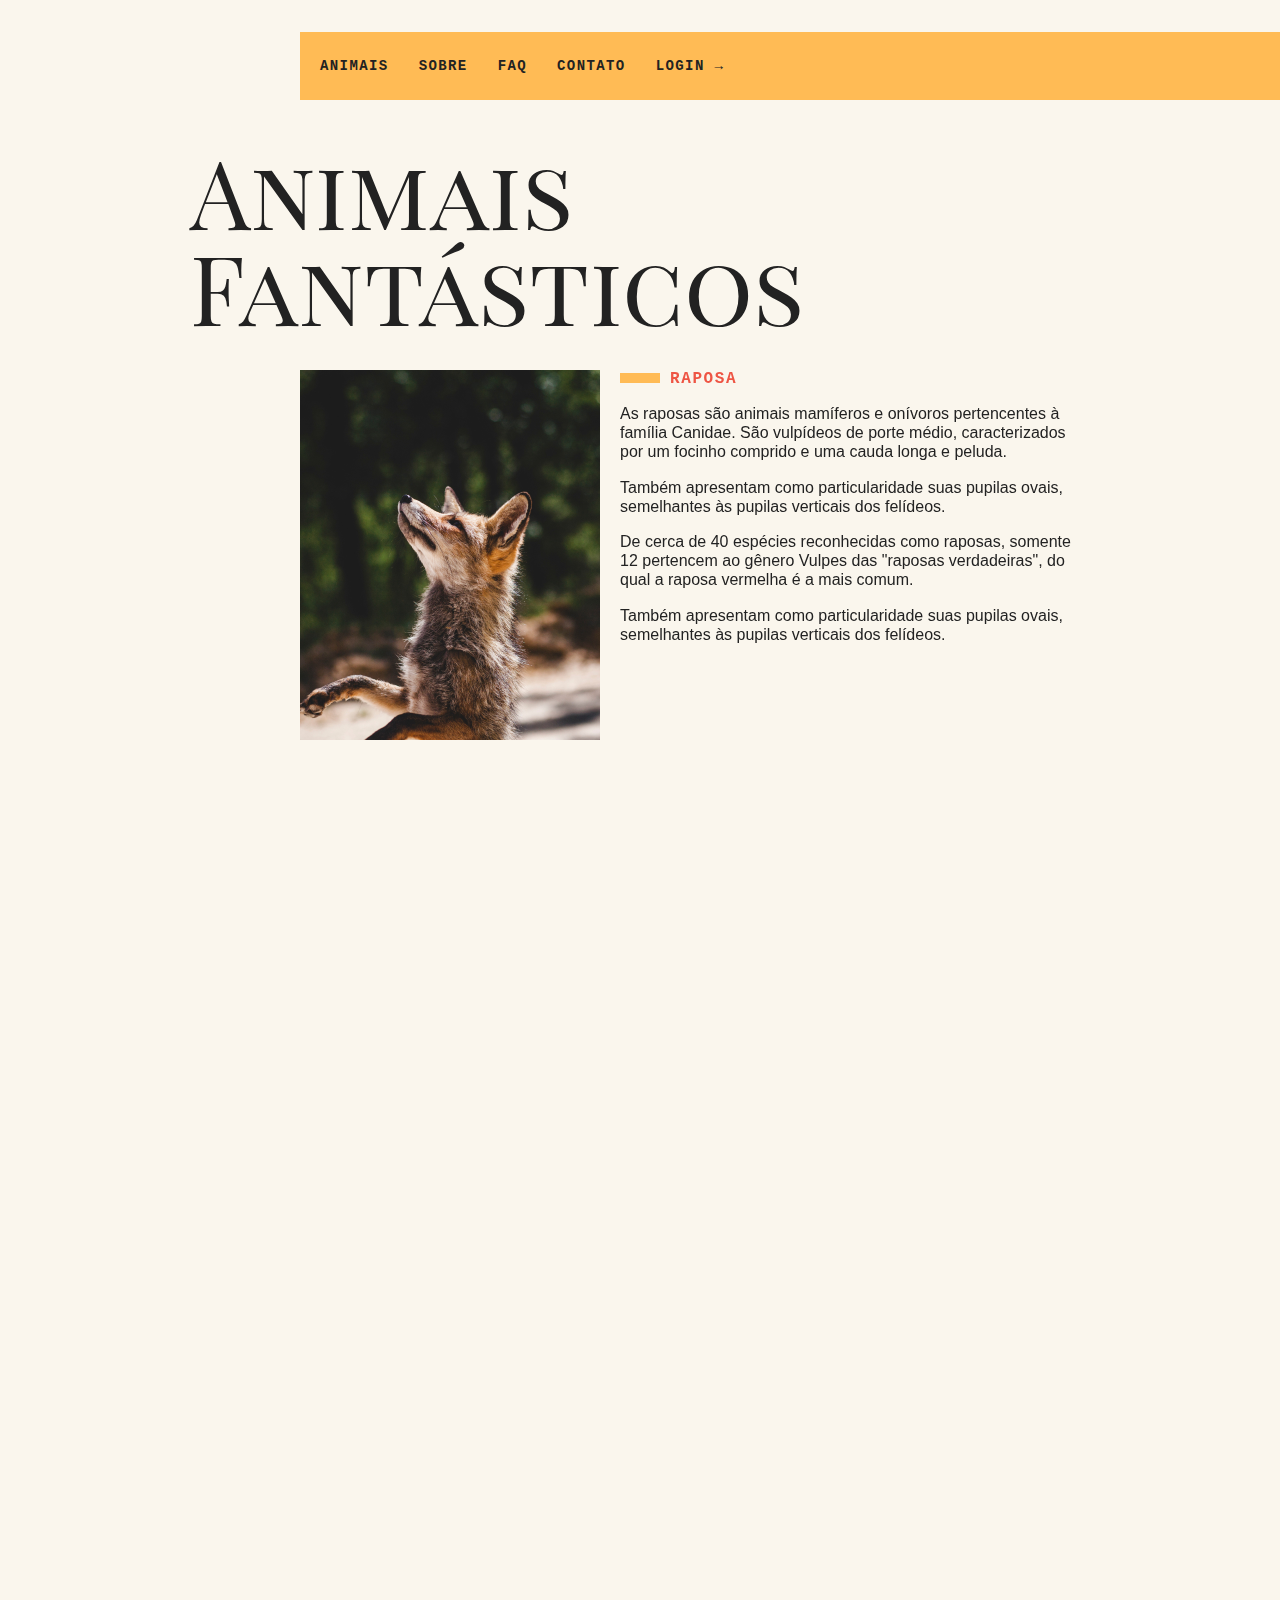
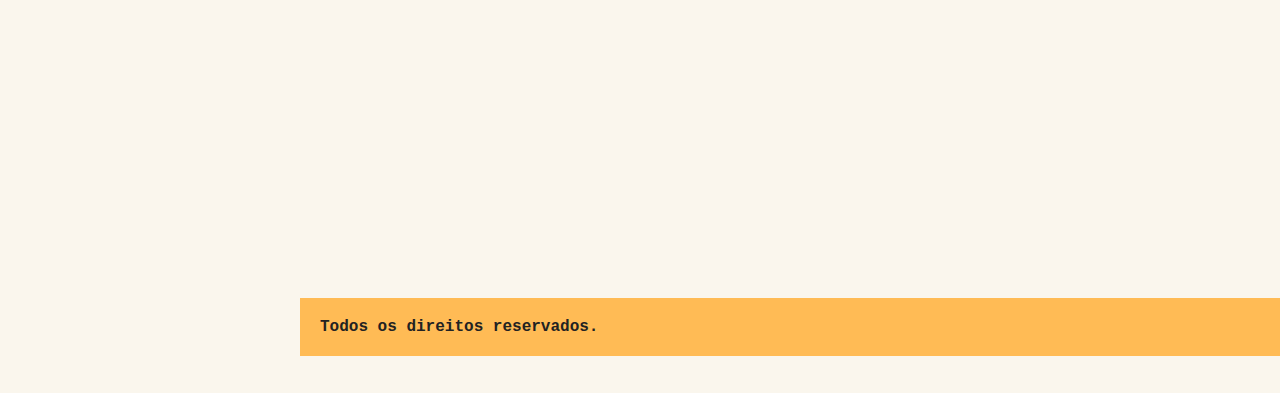
==== commit a40c06c7: "feat: menu dropdown" ====
--- a/index.html
+++ b/index.html
@@ -17,6 +17,15 @@
         <nav class="menu" data-menu='suave'>
             <ul>
                 <li><a href="#animais">Animais</a></li>
+                <li data-dropdown>
+                    <a href="#sobre.html">Sobre</a>
+                    <ul class="dropdown-menu">
+                        <li><a href="empresa.html">A Empresa</a></li>
+                        <li><a href="equipe.html">Equipe</a></li>
+                        <li><a href="socios.html">Sócios</a></li>
+                        <li><a href="investidores.html">Investidores</a></li>
+                    </ul>
+                </li>
                 <li><a href="#faq">Faq</a></li>
                 <li><a href="#contato">Contato</a></li>
                 <li><a data-modal="abrir" href="login.html">Login →</a></li>
@@ -166,7 +175,7 @@
 
         <section class="grid-section contato" data-anime="scroll" id="contato" aria-label="Contato">
             <h1 class="titulo">Contato</h1>
-            <div class="mapa">
+            <div class="mapa" data-tooltip aria-label="Endereço próximo ao estacionamento">
                 <img src="./assets/img/mapa.png" alt="">
             </div>
             <ul class="dados">
--- a/assets/css/style.css
+++ b/assets/css/style.css
@@ -1,2 +1,4 @@
 @import "./geral.css";
 @import "./modal.css";
+@import "./tooltip.css";
+@import "./dropdown.css";
